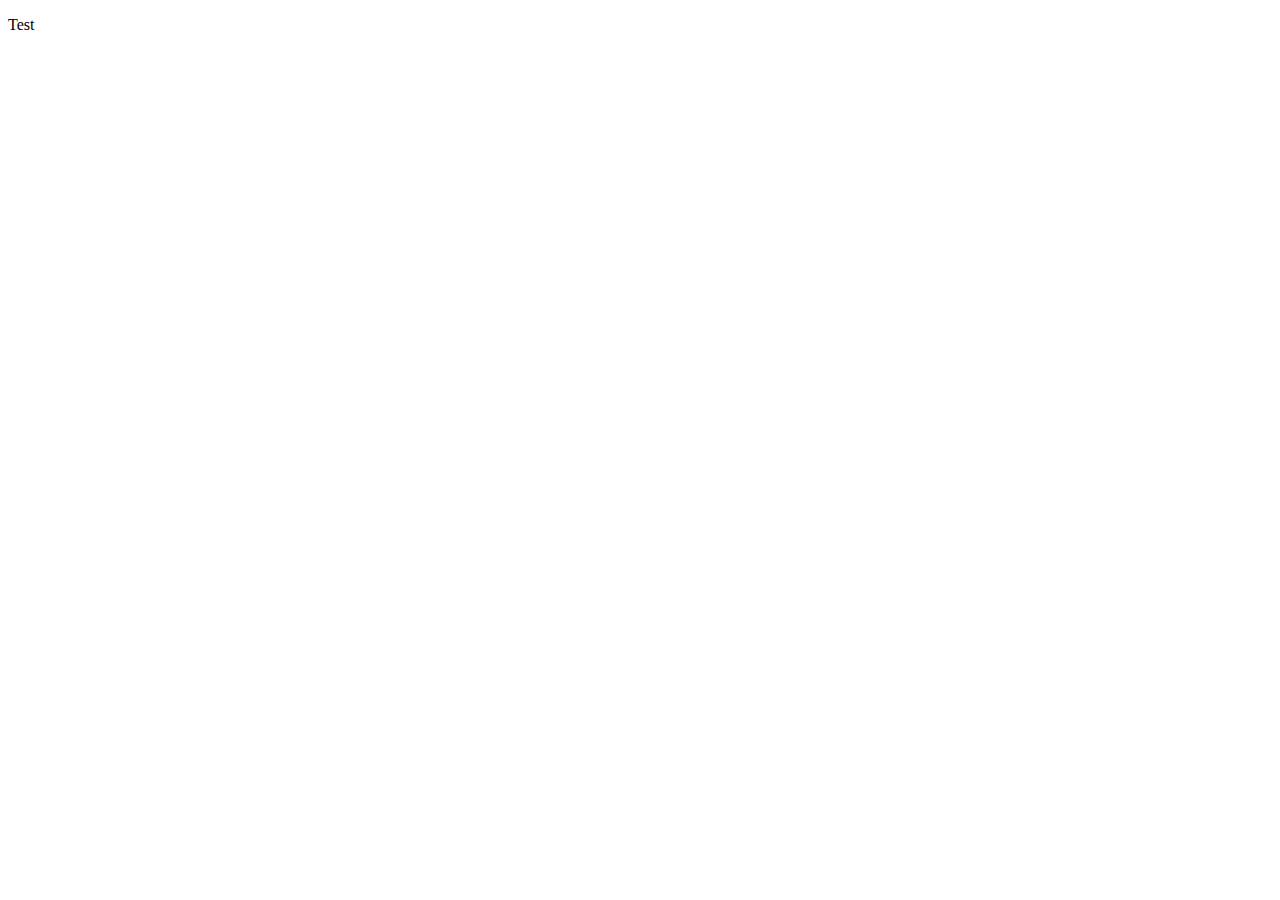
==== home.html @ a8c1cf62 "Initial commit" ====
<!DOCTYPE html>
<html lang="en">
   <head>
      <meta charset="utf-8">
      <meta name="description" content="This is the 'Home' page">
      <meta name="author" content="Simon Rahnasto">
      <meta name="keywords" content="Simon Rahnasto, DevJeeper">
      <title>Homepage</title>
   </head>

   <body>
      <header>
         <nav>

         </nav>
      </header>

      <main>
         <section>
            <article>
					<p>Test</p>
            </article>

            <article>

            </article>
         </section>
      </main>

      <footer>

      </footer>
   </body>
</html>
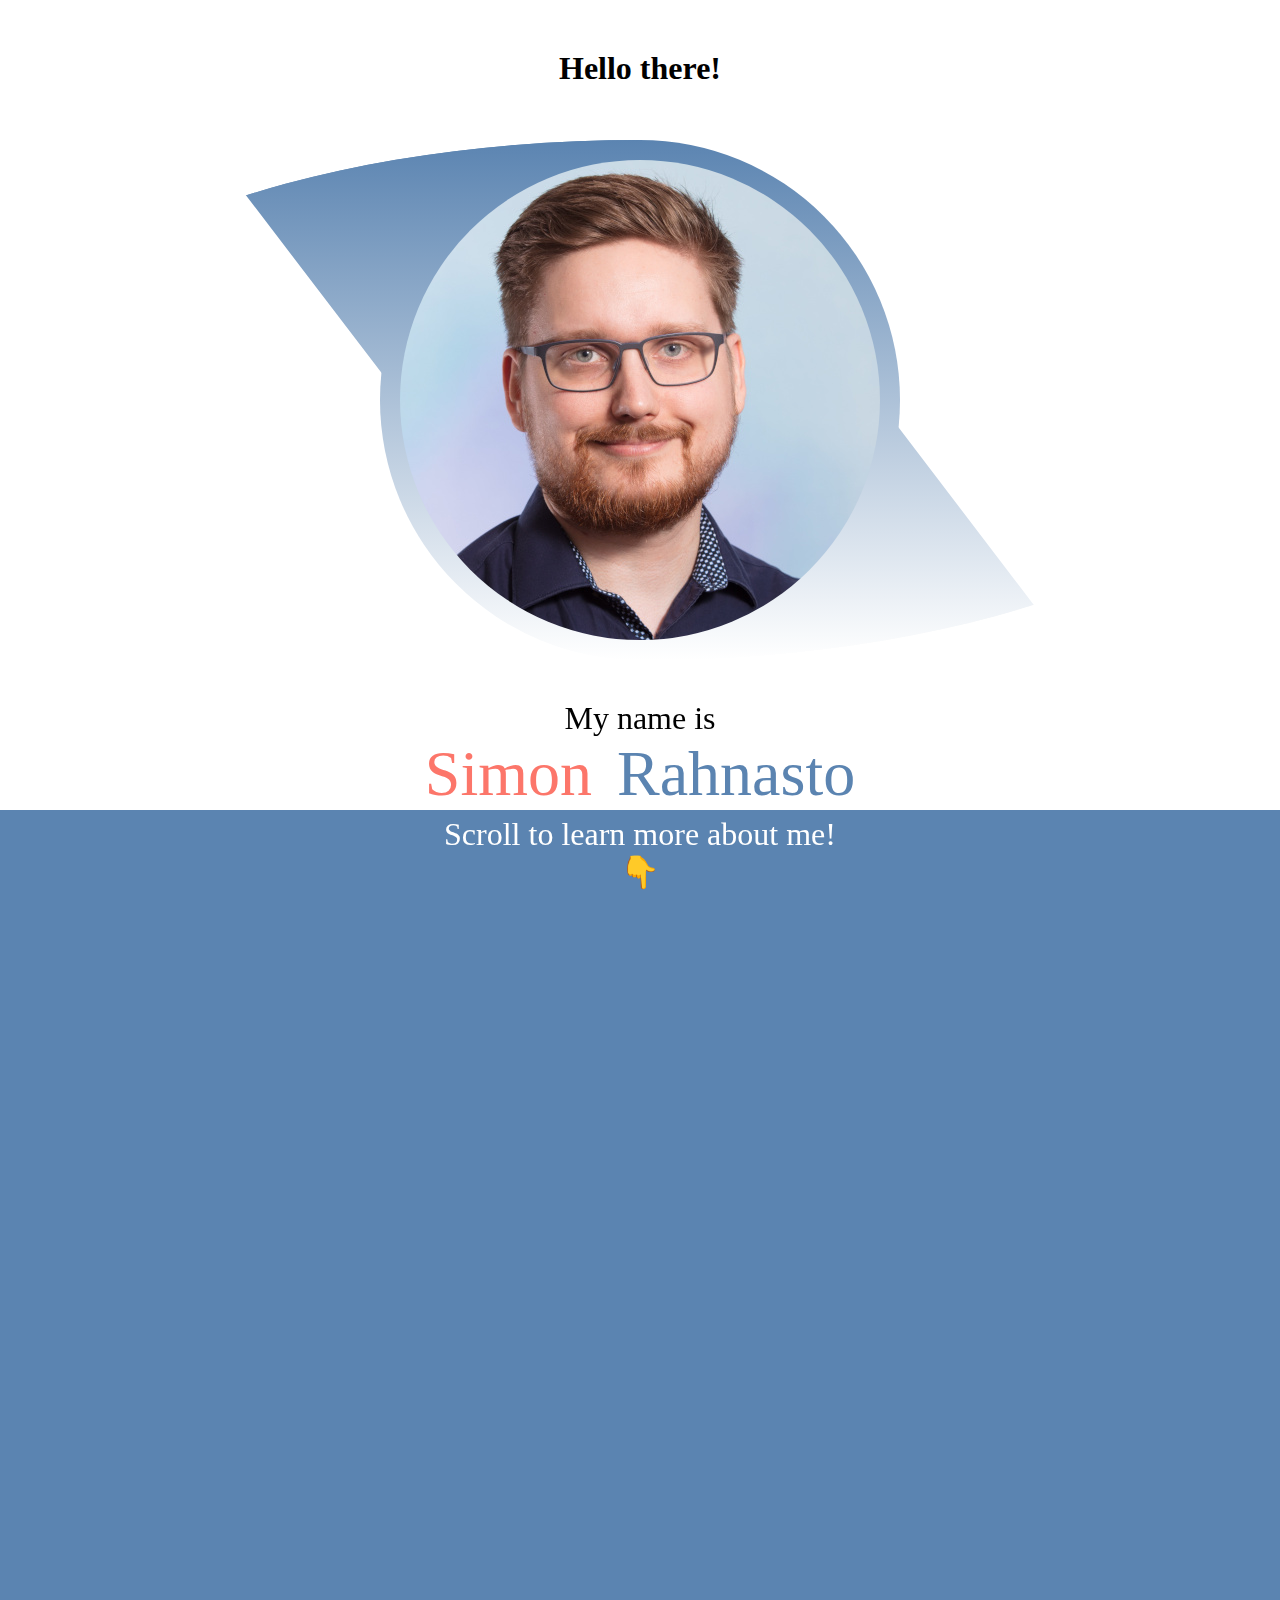
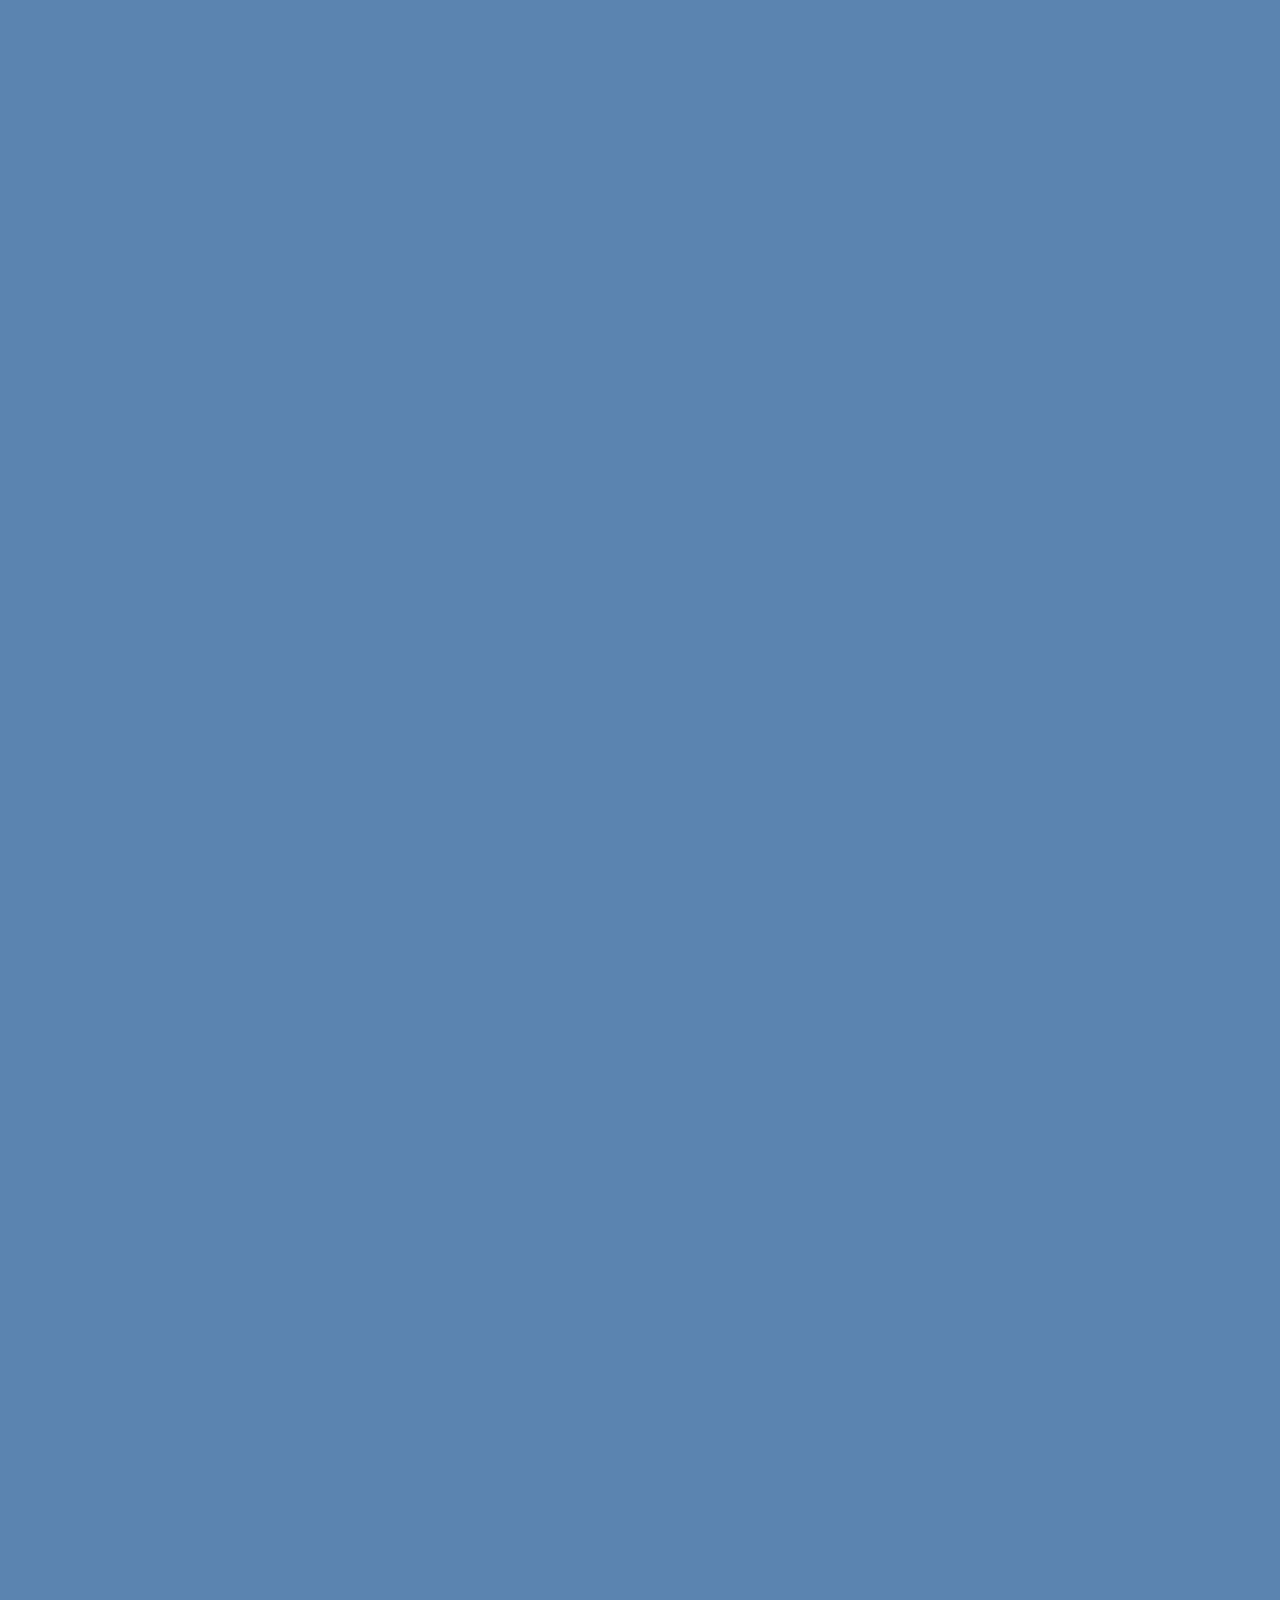
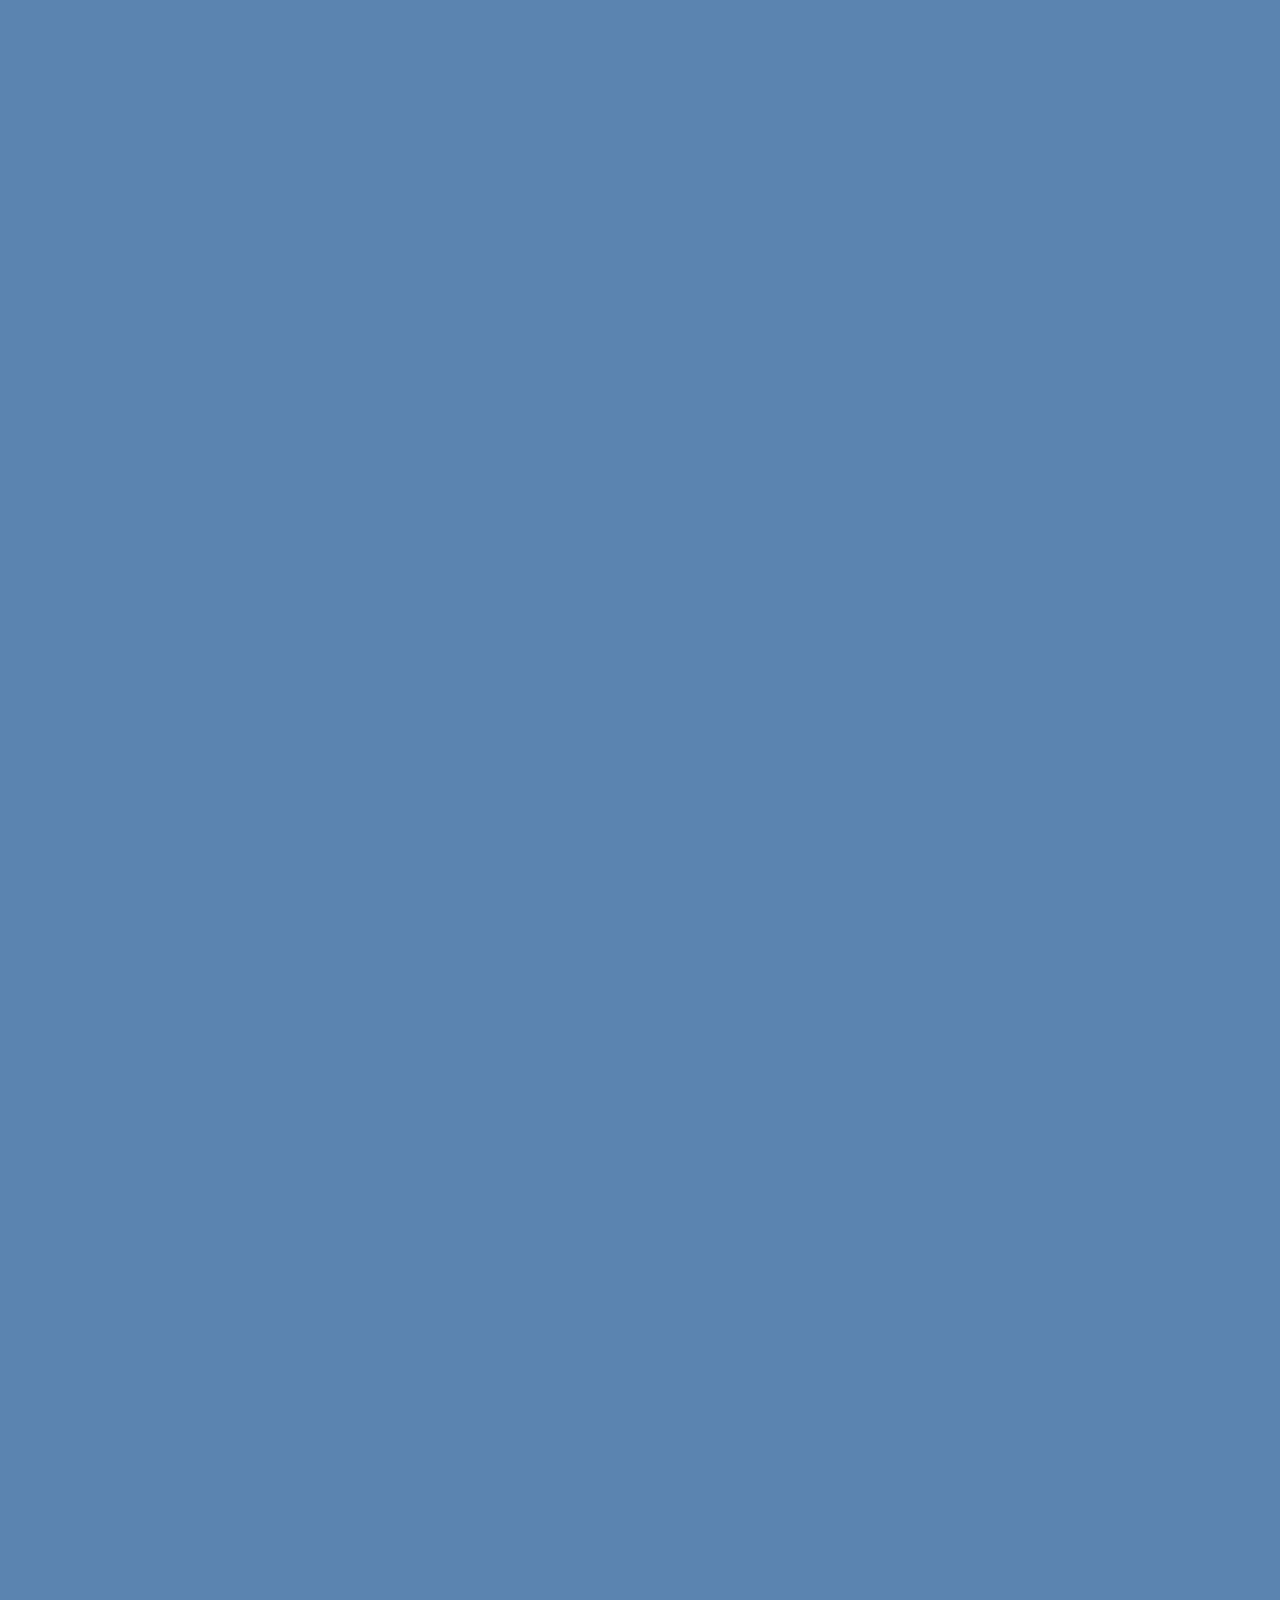
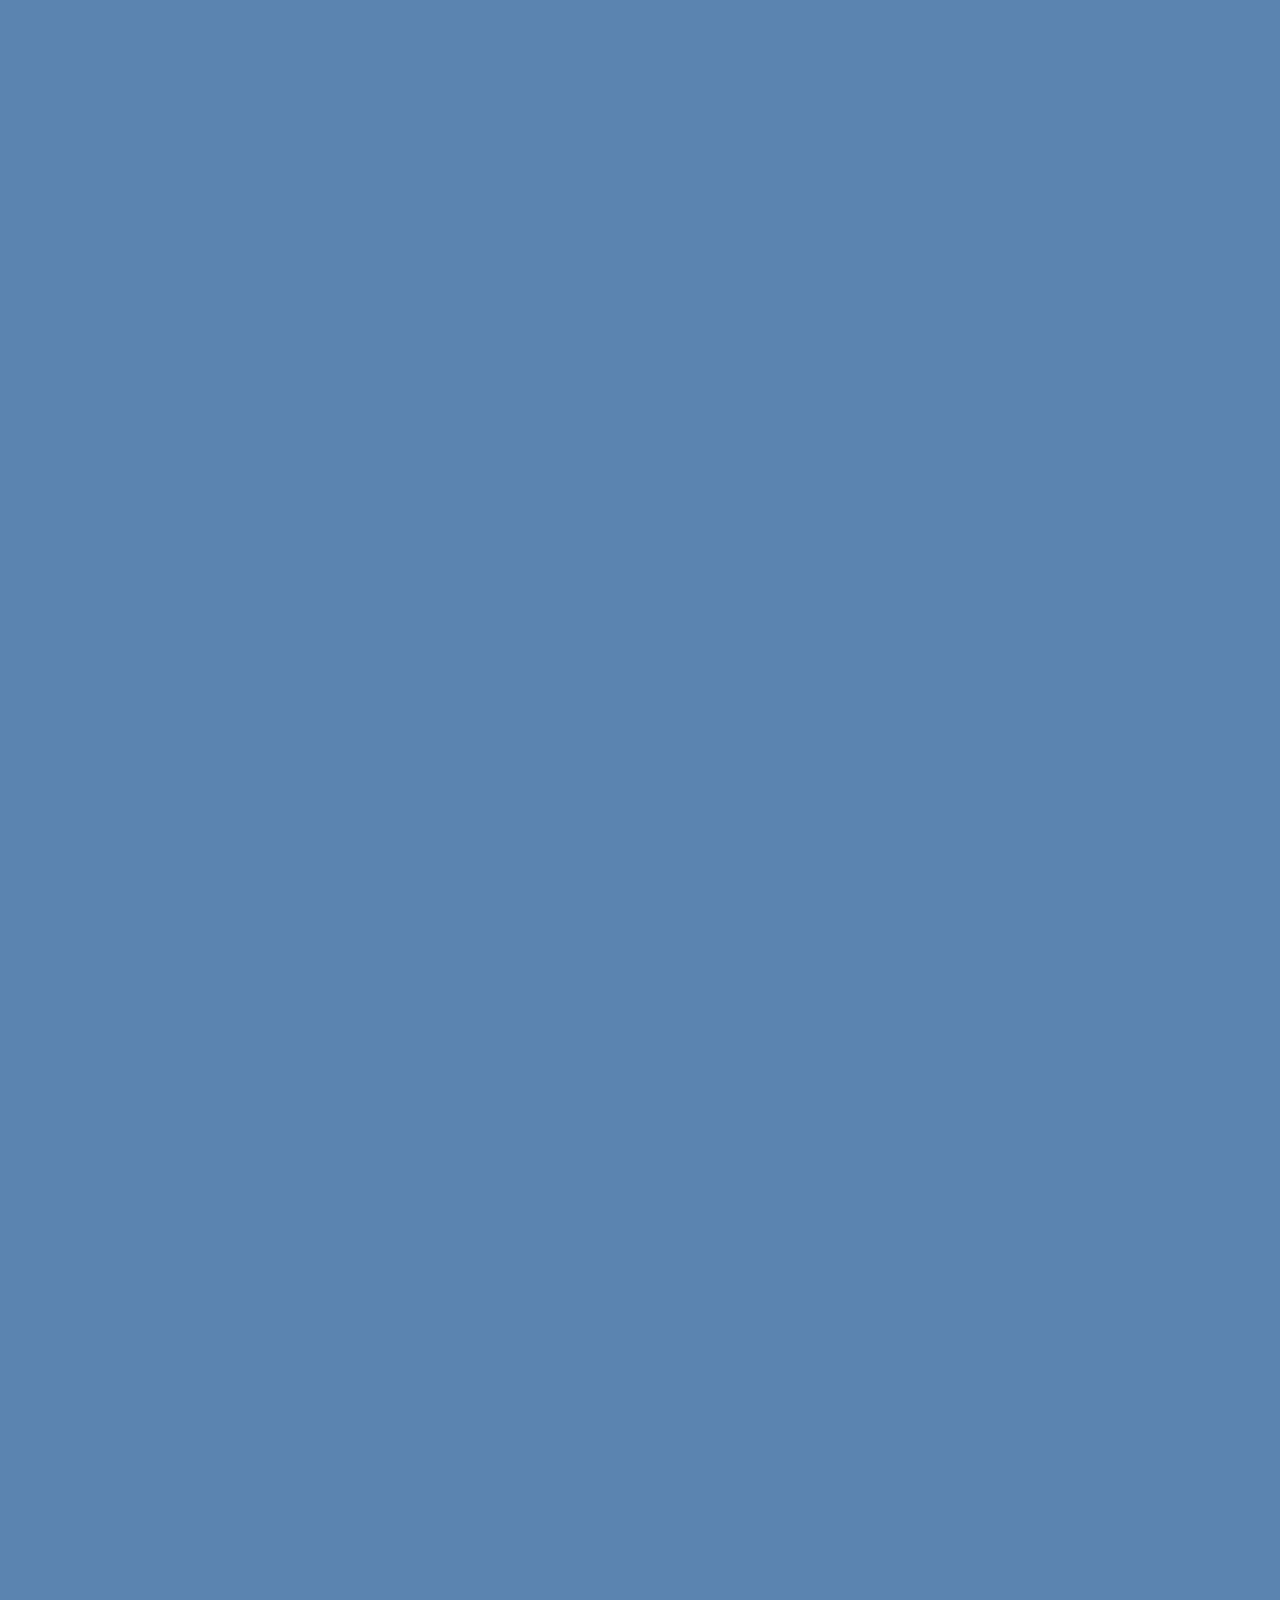
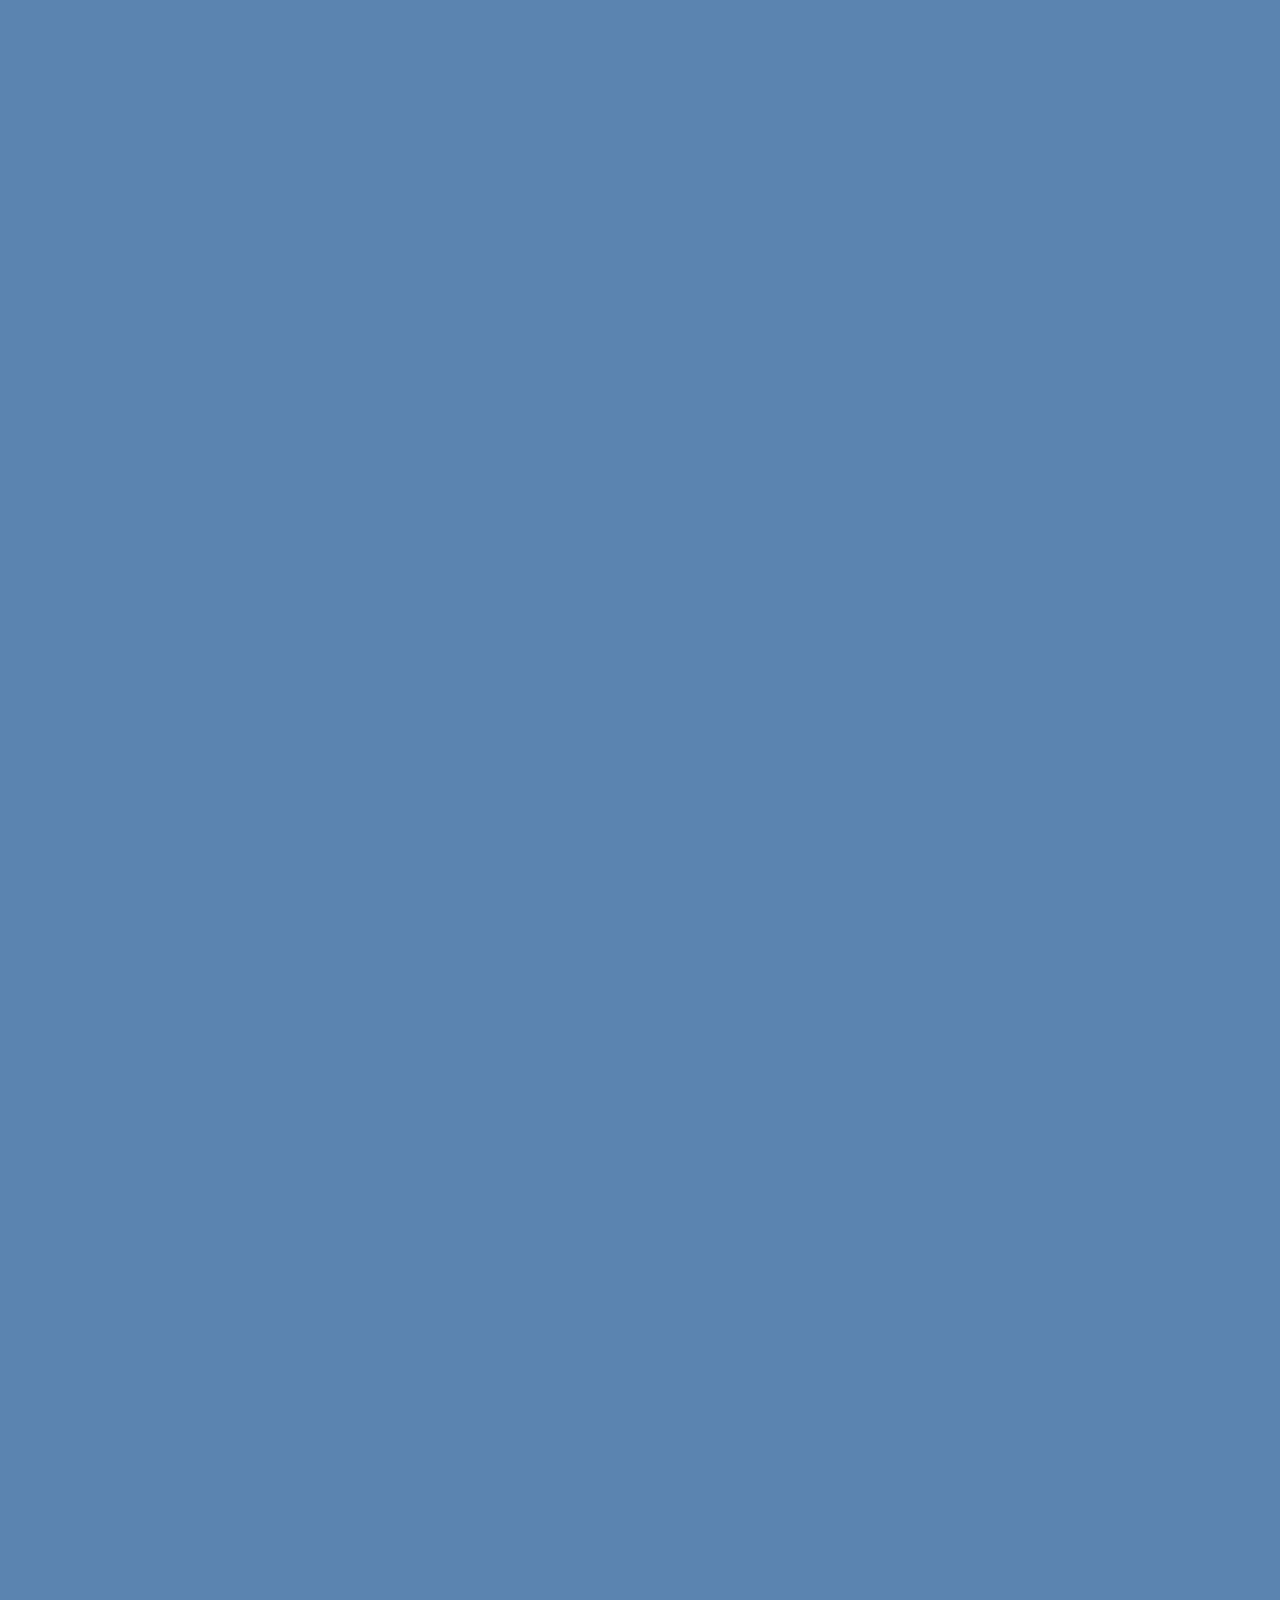
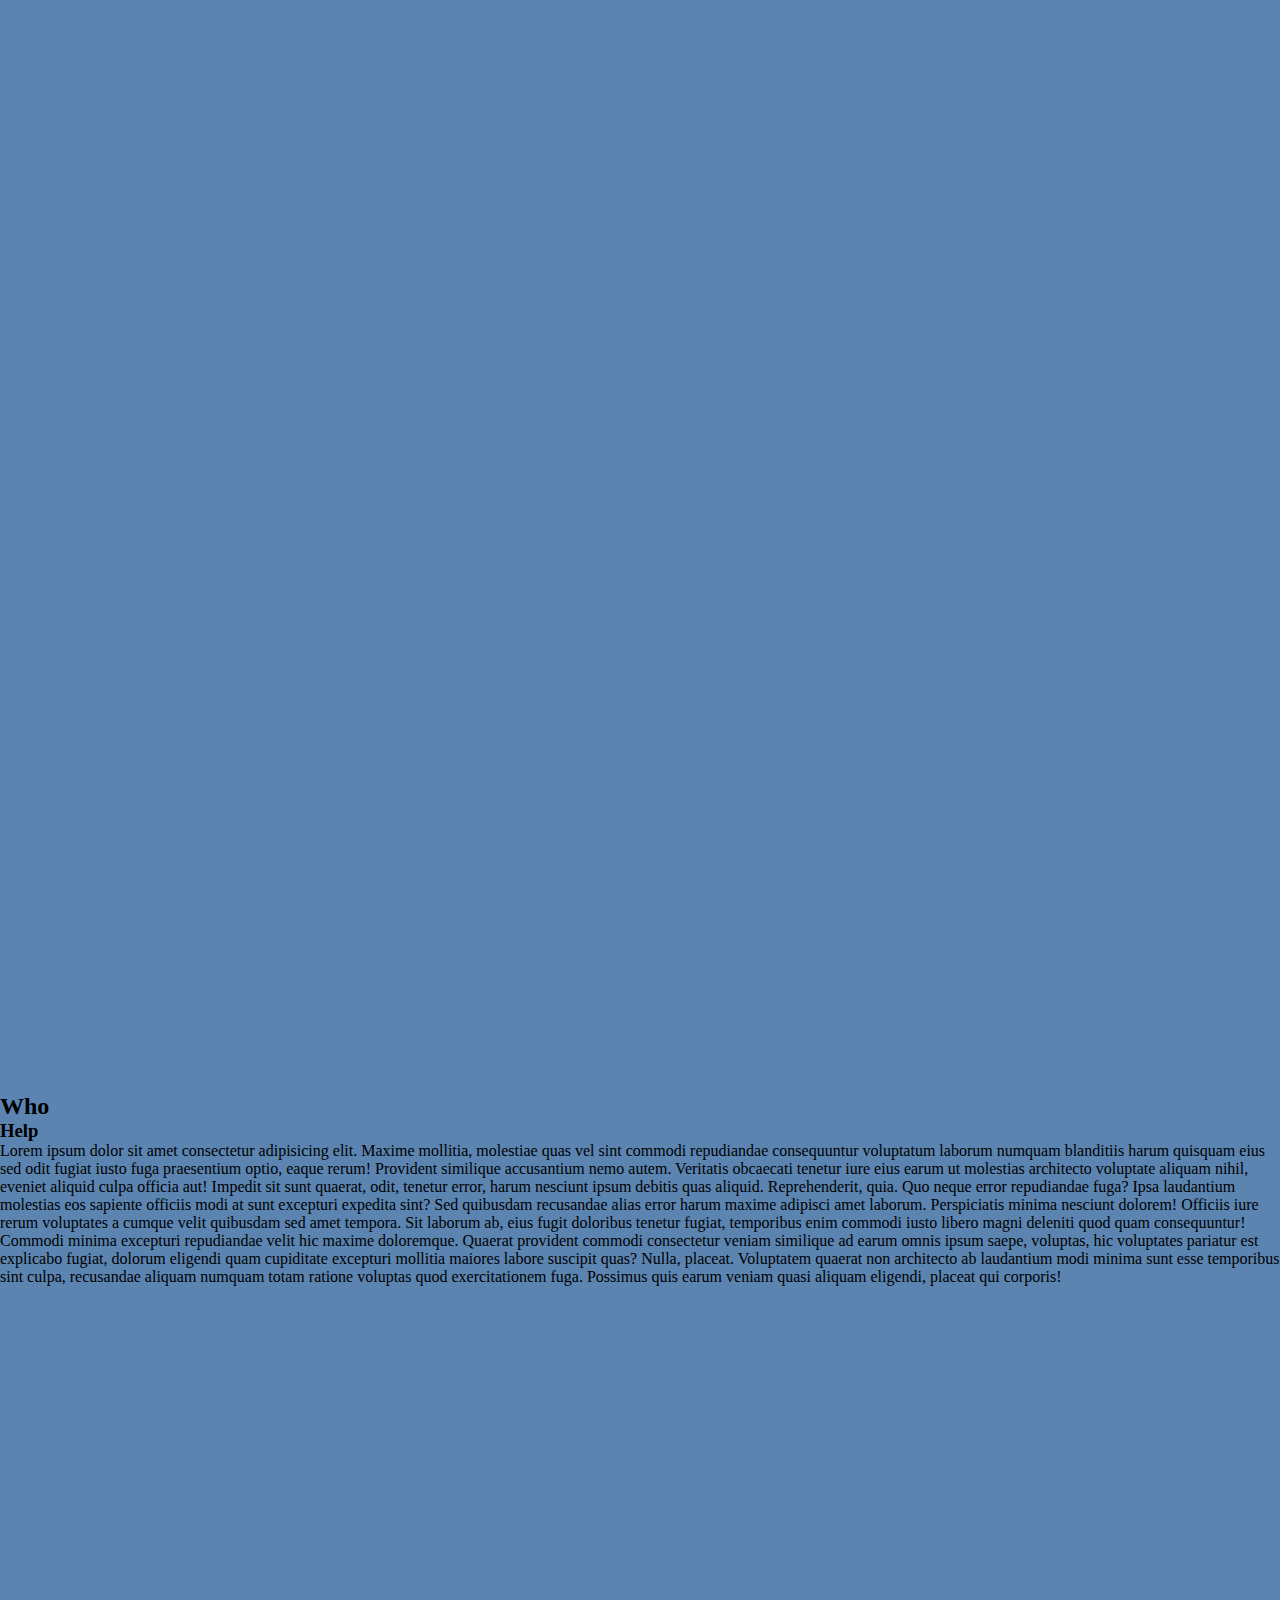
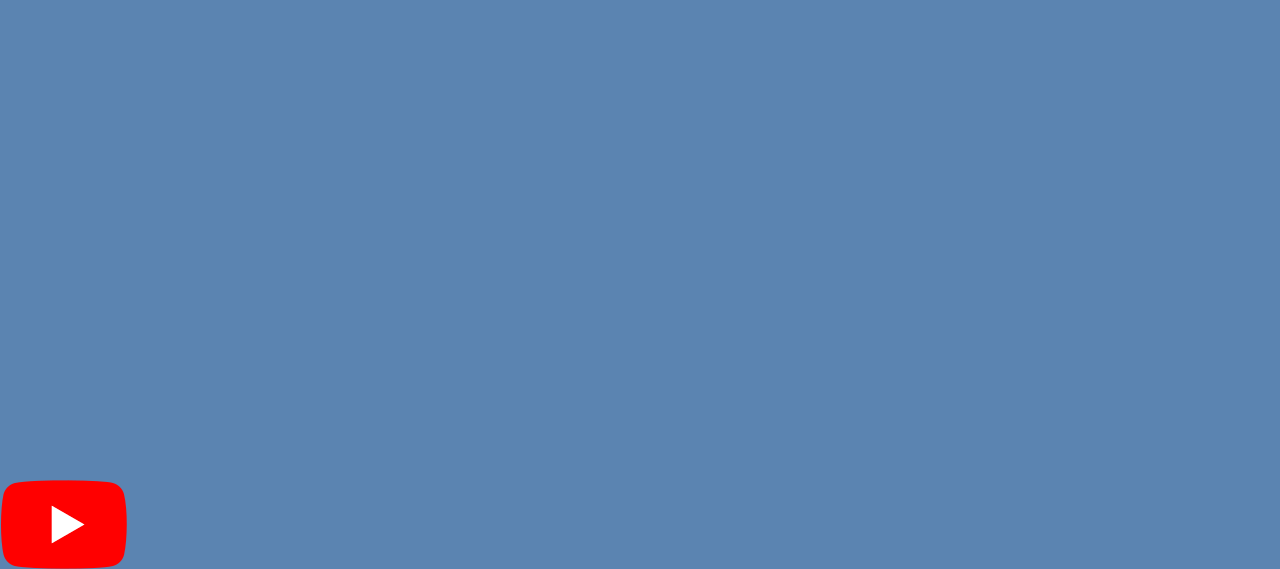
==== commit e5a4868c: "add intro" ====
--- a/home.html
+++ b/home.html
@@ -5,7 +5,9 @@
       <meta name="description" content="This is the 'Home' page">
       <meta name="author" content="Simon Rahnasto">
       <meta name="keywords" content="Simon Rahnasto, DevJeeper">
-      <title>Homepage</title>
+		<link rel="stylesheet" href="css/main.css">
+		<script type="module" src="js/main.js" ></script>
+		<title>Homepage</title>
    </head>
 
    <body>
@@ -16,9 +18,63 @@
       </header>
 
       <main>
+			<div id = "scroll-area">
+				<div id="introduction">
+					<h1 id = "hello">Hello there!</h1>
+
+					<div id = "portraits">
+						<img src="assets/portrait-jeeper.png" class = "portrait" id = "jeeper">
+						<img src="assets/portrait-simon.jpg" class = "portrait">
+					</div>
+
+					<div id = "name-column">
+						<p id = "my-name-is">My name is</p>
+						<div id = "name-row">
+							<p id = "name" class = "name">Simon</p>
+							<p id = "surname" class = "name">Rahnasto</p>
+						</div>
+					</div>
+
+					<div id = "scroll-down">
+						<p id = "scroll-down-text">Scroll to learn more about me!</p>
+						<p id = "scroll-down-icon">&#128071;</p>
+					</div>
+				</div>
+
+
+
+			</div>
+
          <section>
+
             <article>
-					<p>Test</p>
+
+					<a href="https://www.youtube.com/c/DevJeeper/videos">
+						<img id = "youtube" src="assets/youtube.png" alt="Youtube Logo">
+					</a>
+					<h2>Who</h2>
+					<h3>Help</h3>
+					<p>Lorem ipsum dolor sit amet consectetur adipisicing elit. Maxime mollitia,
+molestiae quas vel sint commodi repudiandae consequuntur voluptatum laborum
+numquam blanditiis harum quisquam eius sed odit fugiat iusto fuga praesentium
+optio, eaque rerum! Provident similique accusantium nemo autem. Veritatis
+obcaecati tenetur iure eius earum ut molestias architecto voluptate aliquam
+nihil, eveniet aliquid culpa officia aut! Impedit sit sunt quaerat, odit,
+tenetur error, harum nesciunt ipsum debitis quas aliquid. Reprehenderit,
+quia. Quo neque error repudiandae fuga? Ipsa laudantium molestias eos
+sapiente officiis modi at sunt excepturi expedita sint? Sed quibusdam
+recusandae alias error harum maxime adipisci amet laborum. Perspiciatis
+minima nesciunt dolorem! Officiis iure rerum voluptates a cumque velit
+quibusdam sed amet tempora. Sit laborum ab, eius fugit doloribus tenetur
+fugiat, temporibus enim commodi iusto libero magni deleniti quod quam
+consequuntur! Commodi minima excepturi repudiandae velit hic maxime
+doloremque. Quaerat provident commodi consectetur veniam similique ad
+earum omnis ipsum saepe, voluptas, hic voluptates pariatur est explicabo
+fugiat, dolorum eligendi quam cupiditate excepturi mollitia maiores labore
+suscipit quas? Nulla, placeat. Voluptatem quaerat non architecto ab laudantium
+modi minima sunt esse temporibus sint culpa, recusandae aliquam numquam
+totam ratione voluptas quod exercitationem fuga. Possimus quis earum veniam
+quasi aliquam eligendi, placeat qui corporis!</p>
             </article>
 
             <article>
--- a/css/main.css
+++ b/css/main.css
@@ -0,0 +1,105 @@
+*{
+	margin: 0px;
+	padding: 0px;
+	box-sizing: border-box;
+}
+
+body{
+	background-color: #5B84B1FF;
+}
+
+p{
+	font-size: 16px;
+}
+
+#hello{
+	position: absolute;
+	top: 50px;
+}
+
+#scroll-area{
+	width: 100%;
+	height: 1000vh;
+}
+
+/* #FC766AFF, #5B84B1FF) */
+#introduction{
+	top: 0px;
+	position:fixed;
+	background-color: white;
+	text-align: center;
+	display: flex;
+	justify-content: center;
+	width: 100%;
+	height: 90%;
+}
+
+.portrait{
+	position:absolute;
+	border-color: white;
+	border: 378px;
+	border-style:none dashed none dashed;
+	border-color: white;
+	background: linear-gradient(0deg, #FFFFFFFF, #5B84B1FF);
+	border-radius: 50%;
+	padding: 20px;
+	left: 50%;
+	transform: translate(-50%, -50%);
+}
+
+#portraits{
+	top: 400px;
+	position:absolute;
+}
+
+#name-column{
+	top: 700px;
+	position:absolute;
+}
+
+#name-row{
+	display: flex;
+	justify-content: center;
+	align-items: center;
+	column-gap: 25px;
+	font-size: 64px;
+}
+
+#my-name-is{
+	color: black;
+	font-size: 32px;
+}
+
+.name{
+	font-size: 64px;
+}
+
+#name{
+	color: #FC766AFF;
+}
+
+#surname{
+	color: #5B84B1FF;
+}
+
+#youtube{
+	top: 120vh;
+	position:relative;
+}
+
+#scroll-down{
+	position: fixed;
+	bottom: 1%;
+	left: 50%;
+	transform: translate(-50%);
+	font-size: 32px;
+}
+
+#scroll-down-text{
+	color: white;
+	font-size: 32px;
+}
+
+#scroll-down-icon{
+	font-size: 32px;
+}
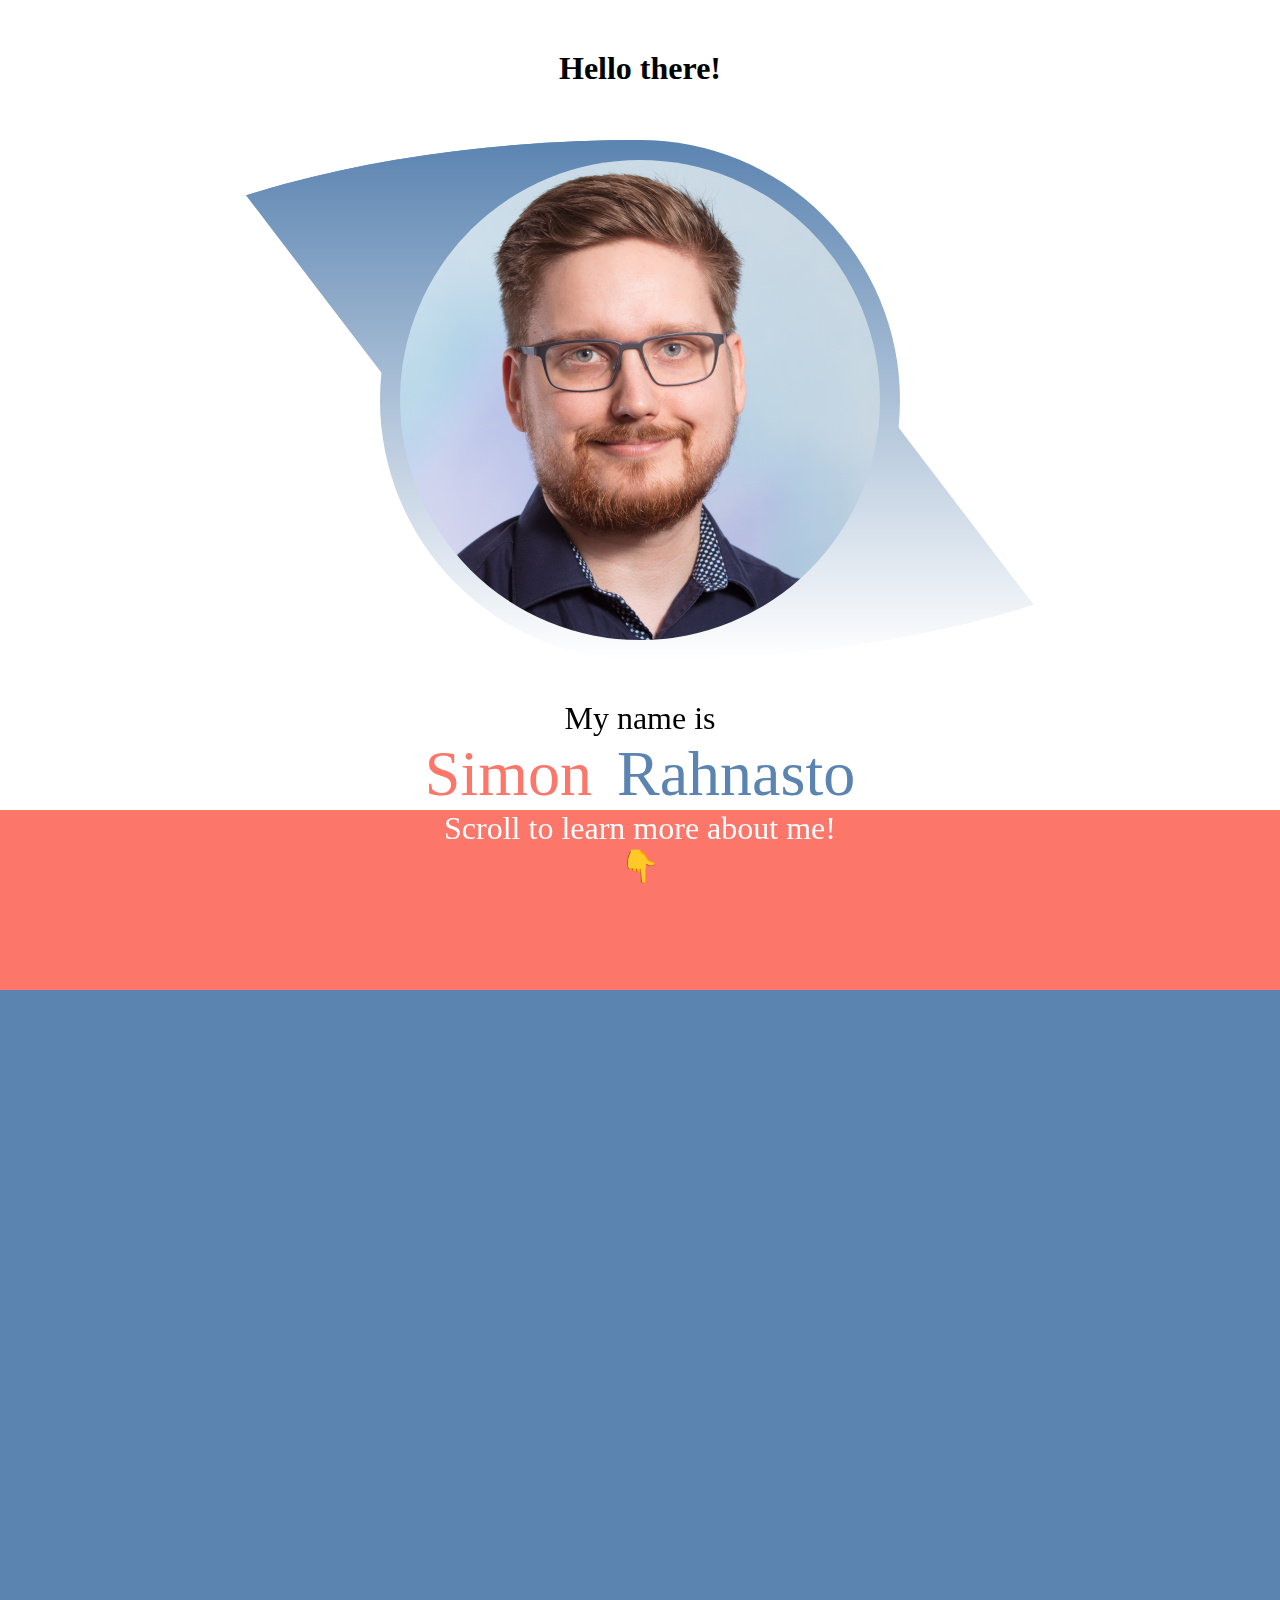
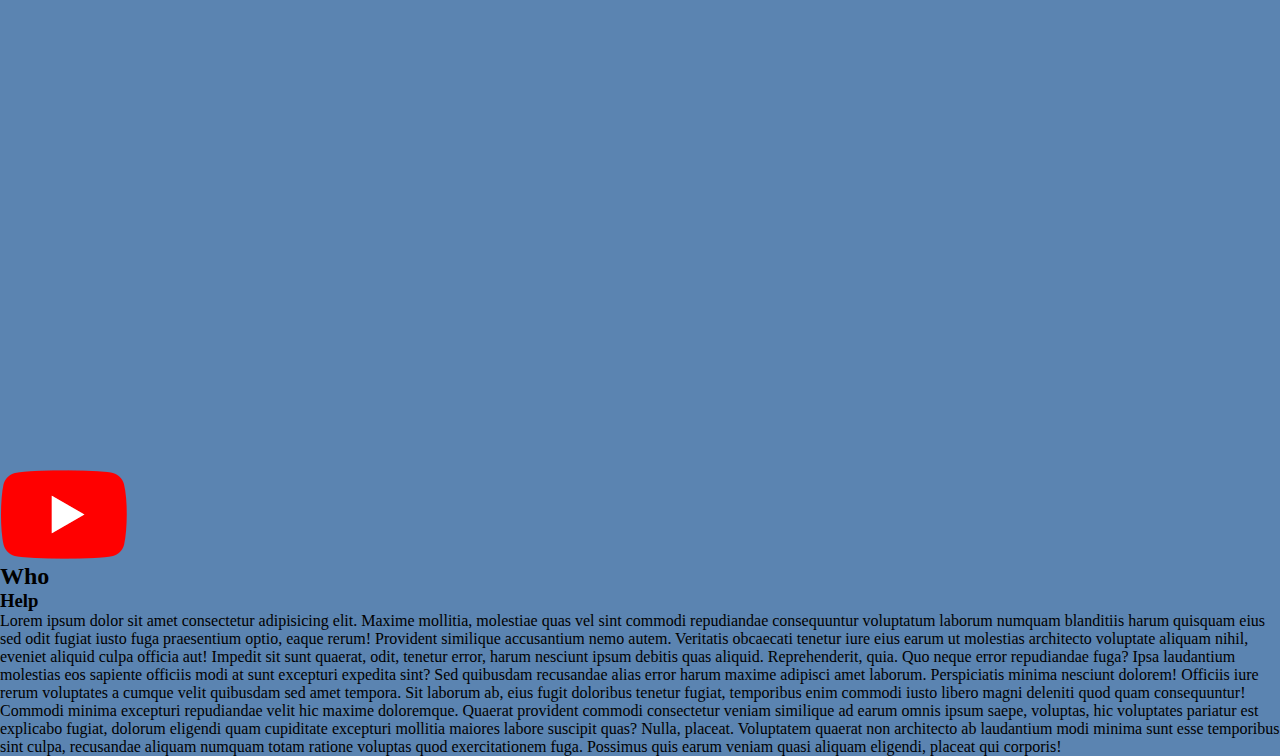
==== commit 91fddd4b: "stuff" ====
--- a/home.html
+++ b/home.html
@@ -45,40 +45,35 @@
 
 			</div>
 
-         <section>
-
+         <section id = "cv">
             <article>
-
 					<a href="https://www.youtube.com/c/DevJeeper/videos">
 						<img id = "youtube" src="assets/youtube.png" alt="Youtube Logo">
 					</a>
 					<h2>Who</h2>
 					<h3>Help</h3>
 					<p>Lorem ipsum dolor sit amet consectetur adipisicing elit. Maxime mollitia,
-molestiae quas vel sint commodi repudiandae consequuntur voluptatum laborum
-numquam blanditiis harum quisquam eius sed odit fugiat iusto fuga praesentium
-optio, eaque rerum! Provident similique accusantium nemo autem. Veritatis
-obcaecati tenetur iure eius earum ut molestias architecto voluptate aliquam
-nihil, eveniet aliquid culpa officia aut! Impedit sit sunt quaerat, odit,
-tenetur error, harum nesciunt ipsum debitis quas aliquid. Reprehenderit,
-quia. Quo neque error repudiandae fuga? Ipsa laudantium molestias eos
-sapiente officiis modi at sunt excepturi expedita sint? Sed quibusdam
-recusandae alias error harum maxime adipisci amet laborum. Perspiciatis
-minima nesciunt dolorem! Officiis iure rerum voluptates a cumque velit
-quibusdam sed amet tempora. Sit laborum ab, eius fugit doloribus tenetur
-fugiat, temporibus enim commodi iusto libero magni deleniti quod quam
-consequuntur! Commodi minima excepturi repudiandae velit hic maxime
-doloremque. Quaerat provident commodi consectetur veniam similique ad
-earum omnis ipsum saepe, voluptas, hic voluptates pariatur est explicabo
-fugiat, dolorum eligendi quam cupiditate excepturi mollitia maiores labore
-suscipit quas? Nulla, placeat. Voluptatem quaerat non architecto ab laudantium
-modi minima sunt esse temporibus sint culpa, recusandae aliquam numquam
-totam ratione voluptas quod exercitationem fuga. Possimus quis earum veniam
-quasi aliquam eligendi, placeat qui corporis!</p>
-            </article>
-
-            <article>
-
+						molestiae quas vel sint commodi repudiandae consequuntur voluptatum laborum
+						numquam blanditiis harum quisquam eius sed odit fugiat iusto fuga praesentium
+						optio, eaque rerum! Provident similique accusantium nemo autem. Veritatis
+						obcaecati tenetur iure eius earum ut molestias architecto voluptate aliquam
+						nihil, eveniet aliquid culpa officia aut! Impedit sit sunt quaerat, odit,
+						tenetur error, harum nesciunt ipsum debitis quas aliquid. Reprehenderit,
+						quia. Quo neque error repudiandae fuga? Ipsa laudantium molestias eos
+						sapiente officiis modi at sunt excepturi expedita sint? Sed quibusdam
+						recusandae alias error harum maxime adipisci amet laborum. Perspiciatis
+						minima nesciunt dolorem! Officiis iure rerum voluptates a cumque velit
+						quibusdam sed amet tempora. Sit laborum ab, eius fugit doloribus tenetur
+						fugiat, temporibus enim commodi iusto libero magni deleniti quod quam
+						consequuntur! Commodi minima excepturi repudiandae velit hic maxime
+						doloremque. Quaerat provident commodi consectetur veniam similique ad
+						earum omnis ipsum saepe, voluptas, hic voluptates pariatur est explicabo
+						fugiat, dolorum eligendi quam cupiditate excepturi mollitia maiores labore
+						suscipit quas? Nulla, placeat. Voluptatem quaerat non architecto ab laudantium
+						modi minima sunt esse temporibus sint culpa, recusandae aliquam numquam
+						totam ratione voluptas quod exercitationem fuga. Possimus quis earum veniam
+						quasi aliquam eligendi, placeat qui corporis!
+					</p>
             </article>
          </section>
       </main>
--- a/css/main.css
+++ b/css/main.css
@@ -19,7 +19,8 @@
 
 #scroll-area{
 	width: 100%;
-	height: 1000vh;
+	height: 110vh;
+	background-color: #FC766AFF;
 }
 
 /* #FC766AFF, #5B84B1FF) */
@@ -82,14 +83,11 @@
 	color: #5B84B1FF;
 }
 
-#youtube{
-	top: 120vh;
-	position:relative;
-}
+#youtube{}
 
 #scroll-down{
 	position: fixed;
-	bottom: 1%;
+	top: 90%;
 	left: 50%;
 	transform: translate(-50%);
 	font-size: 32px;
@@ -103,3 +101,10 @@
 #scroll-down-icon{
 	font-size: 32px;
 }
+
+#cv{
+	padding-top: 100vh;
+	height: 100vh;
+	margin-top: 20vh;
+	background-color: #5B84B1FF;
+}
